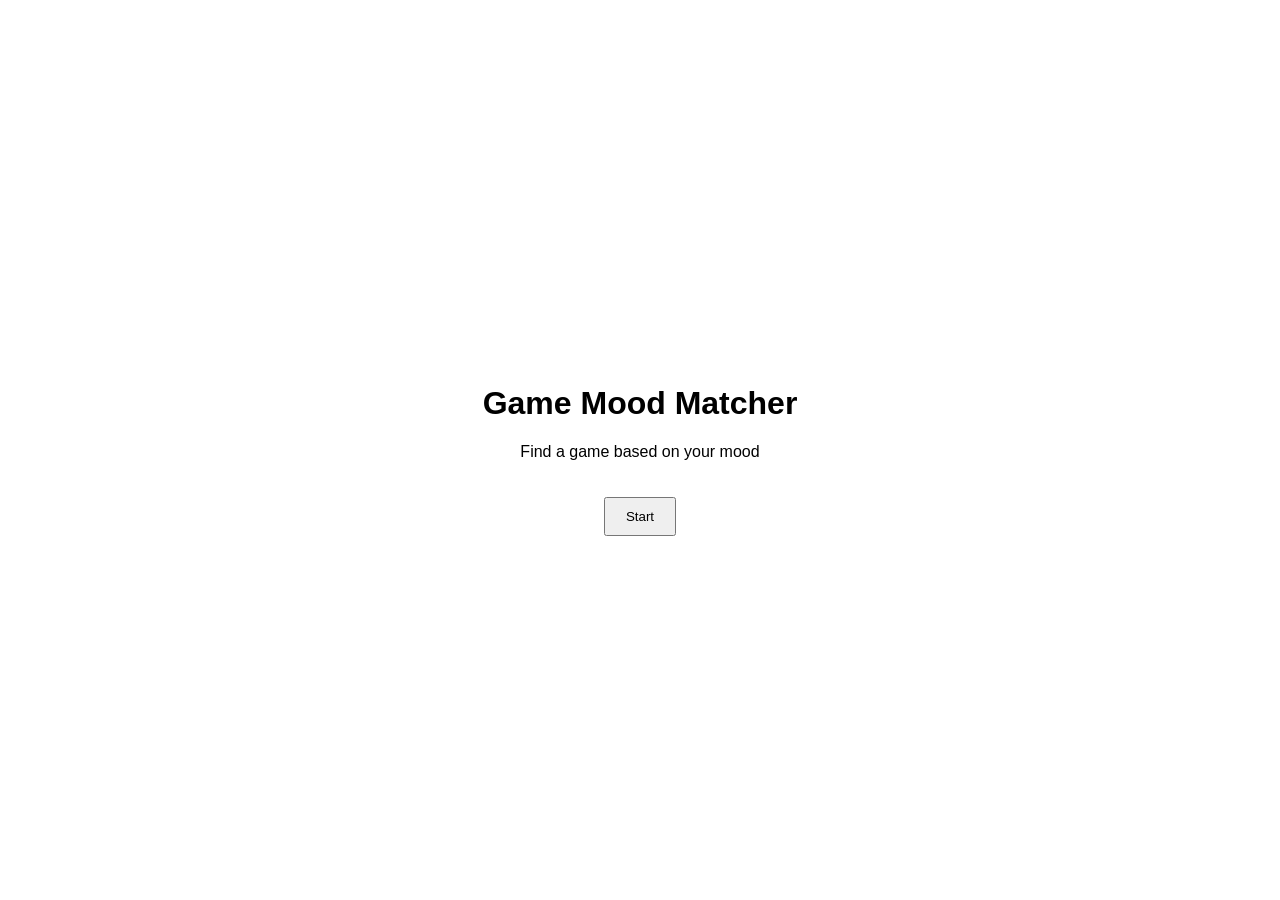
==== game mood/index.html @ 7fc14b92 "push" ====
<!DOCTYPE html>
<html>
<head>
  <title>Game Mood Matcher</title>

  <style>
    body {
      display: flex;
      justify-content: center;
      align-items: center;
      height: 100vh;
      margin: 0;
      font-family: Arial;
      text-align: center;
    }
    button {
      padding: 10px 20px;
      margin-top: 20px;
    }
  </style>

</head>
<body>

<div>
  <h1>Game Mood Matcher</h1>
  <p>Find a game based on your mood</p>

  <a href="mood.html">
    <button>Start</button>
  </a>
</div>

</body>
</html>
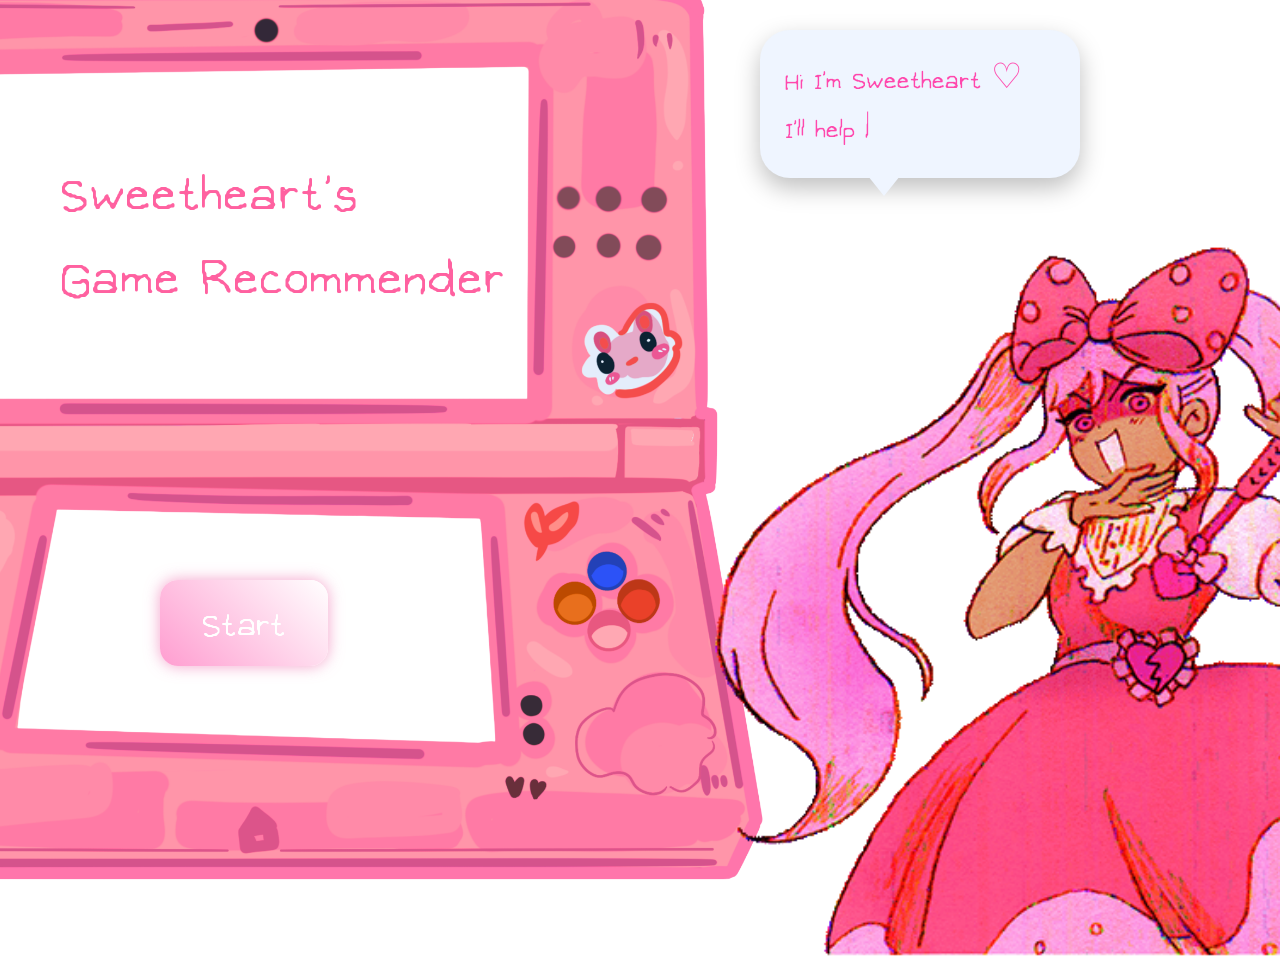
==== commit 213b386f: "push the change" ====
--- a/game mood/index.html
+++ b/game mood/index.html
@@ -1,35 +1,115 @@
 <!DOCTYPE html>
 <html>
 <head>
-  <title>Game Mood Matcher</title>
+  <title>Start</title>
+  <link rel="stylesheet" href="style.css">
 
   <style>
-    body {
-      display: flex;
-      justify-content: center;
-      align-items: center;
-      height: 100vh;
-      margin: 0;
-      font-family: Arial;
-      text-align: center;
+    .console{
+      width:1300px;
+      left:-440px;
+      top:-20px;
+      z-index:1;
     }
-    button {
-      padding: 10px 20px;
-      margin-top: 20px;
+
+    .console img{
+      width:100%;
+    }
+
+    .character{
+      left:700px;
+      top:200px;
+      width:1000px;
+      z-index:1;
+      animation: floatChar 4s ease-in-out infinite;
+    }
+
+    .speech-bubble{
+      top:30px;
+      right:120px;
+    }
+
+    .title{
+      position:absolute;
+      top:150px;
+      left:60px;
+      color:rgb(255, 97, 160);
+      font-size:70px;
+      z-index:10;
+      line-height:1.2;
+    }
+
+    .start-btn{
+      position:absolute;
+      top:580px;
+      left:160px;
+      z-index:10;
+      font-family: myFont, sans-serif;
+      font-size:48px;
+      padding:16px 42px;
+      border:none;
+      border-radius:18px;
+      cursor:pointer;
+      background: linear-gradient(45deg, #ff9dd0, #ffffff);
+      color:white;
+      box-shadow:0 0 15px rgba(237, 102, 169, 0.6);
+      transition:0.2s;
+    }
+
+    .start-btn:hover{
+      transform:scale(1.1);
+      box-shadow:0 0 25px rgba(255, 105, 180, 0.9);
     }
   </style>
+</head>
 
-</head>
 <body>
+  <div class="layout">
 
-<div>
-  <h1>Game Mood Matcher</h1>
-  <p>Find a game based on your mood</p>
+    <div class="speech-bubble">
+      <span id="typeText"></span><span class="cursor">|</span>
+    </div>
 
-  <a href="mood.html">
-    <button>Start</button>
-  </a>
-</div>
+    <div class="title">
+      Sweetheart's<br>
+      Game Recommender
+    </div>
 
+    <div class="console">
+      <img src="3ds.png" alt="3DS">
+    </div>
+
+    <img src="sweetheart.gif" class="character" alt="Sweetheart">
+
+    <button class="start-btn" onclick="startGame()">
+      Start
+    </button>
+
+  </div>
+
+  <script>
+    function startGame(){
+      window.location.href = "mood.html";
+    }
+
+    const message = "Hi I’m Sweetheart ♡\nI’ll help you pick the perfect game OHOHOHHO";
+    const target = document.getElementById("typeText");
+
+    let i = 0;
+
+    function typeWriter(){
+      if(i < message.length){
+        if(message.charAt(i) === "\n"){
+          target.innerHTML += "<br>";
+        } else {
+          target.innerHTML += message.charAt(i);
+        }
+        i++;
+        setTimeout(typeWriter, 40);
+      }
+    }
+
+    typeWriter();
+  </script>
 </body>
 </html>
--- a/game mood/style.css
+++ b/game mood/style.css
@@ -0,0 +1,104 @@
+@font-face {
+  font-family: myFont;
+  src: url("font.ttf");
+}
+
+*{
+  margin:0;
+  padding:0;
+  box-sizing:border-box;
+}
+
+body{
+  height:100vh;
+  background: url("black space.png") center / cover no-repeat;
+  font-family: myFont, sans-serif;
+  overflow:hidden;
+  display:flex;
+  justify-content:center;
+  align-items:center;
+}
+
+.layout{
+  position:relative;
+  width:1200px;
+  height:900px;
+  right: 40px;
+}
+
+img{
+  display:block;
+}
+
+.console,
+.character,
+.speech-bubble{
+  position:absolute;
+}
+
+/* ✨ الشخصية */
+.character{
+  width:1000px;
+  left:700px;
+  top:140px;
+  z-index:1;
+  animation: floatChar 4s ease-in-out infinite;
+}
+
+/* ✨ البوبل فوق الشخصية */
+.speech-bubble{
+  max-width:320px;
+  background:rgb(239, 245, 255);
+  color:#ff48ad;
+  font-size:35px;
+  line-height:1.4;
+  padding:25px;
+  border-radius:30px;
+  z-index:10;
+
+  /* 🔥 هذا المهم */
+  top:10px;
+  left:760px;
+
+  box-shadow:0 10px 25px rgba(0,0,0,0.25);
+  animation: floatBubble 2.5s ease-in-out infinite;
+}
+
+.speech-bubble::after{
+  content:"";
+  position:absolute;
+  bottom:-18px;
+  right:180px;
+
+  border-left:16px solid transparent;
+  border-right:16px solid transparent;
+  border-top:20px solid rgb(239, 245, 255);
+}
+
+.cursor{
+  display:inline-block;
+  animation: blink 0.8s infinite;
+}
+
+@keyframes floatChar{
+  0%,100%{
+    transform: translateY(0);
+  }
+  50%{
+    transform: translateY(-12px);
+  }
+}
+
+@keyframes floatBubble{
+  0%,100%{
+    transform:translateY(0);
+  }
+  50%{
+    transform:translateY(-8px);
+  }
+}
+
+@keyframes blink{
+  0%,49%{ opacity:1; }
+  50%,100%{ opacity:0; }
+}
